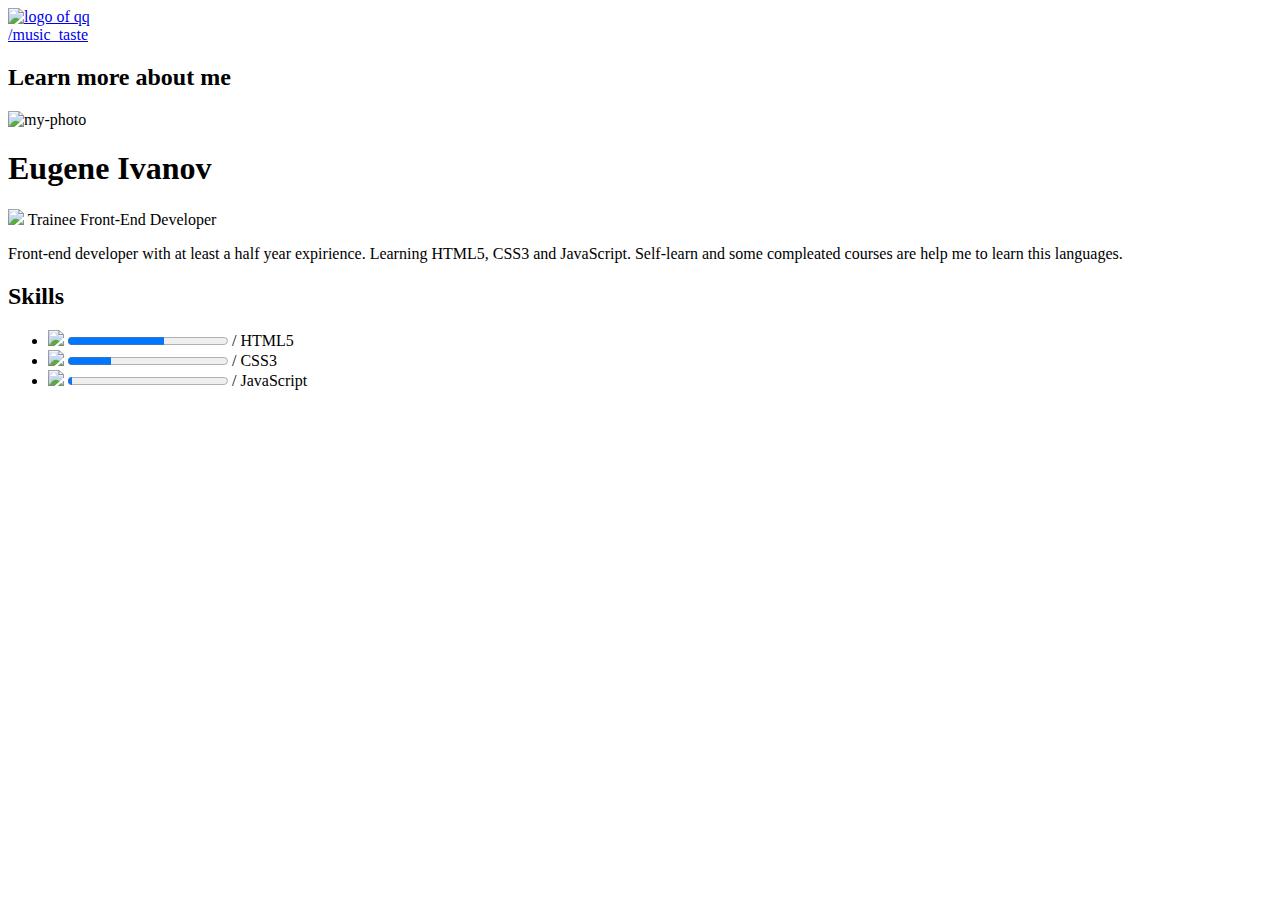
==== index.html @ 04a3f7f9 "upload html pages" ====
<!DOCTYPE html>
<html lang="en">

<head>
    <meta charset="utf-8">
    <meta content="width=device-width, initial-scale=1.0" name="viewport">
    <meta name="author" content="Eugene Horizon">
    <meta name="description" content="first site (compleated) i've ever do.">
    <meta http-equiv="X-UA-Compatible" content="IE=edge">

    <link
        href="https://fonts.googleapis.com/css?family=Open+Sans:300,300i,400,400i,600,600i,700,700i|Raleway:300,300i,400,400i,500,500i,600,600i,700,700i|Poppins:300,300i,400,400i,500,500i,600,600i,700,700i"
        rel="stylesheet">
    <link rel="stylesheet" href="css/style.css">
    <link rel="shortcut icon" href="img/qq.png">

    <title>qqsite</title>
</head>

<body>
    <!-- Main -->
    <div class="wrapper">
        <!-- Table bar -->
        <div class="table-bar">
            <a href="index.html"><img src="img/qq.png" width="50px" height="50px" alt="logo of qq"
                    class="logo-img" /></a>
            <nav class="nav-bar">
                <a href="/music.html" class="nav-bar-text"> /music_taste</a>
            </nav>
        </div>

        <div id="about-me">
            <div class="about-me">
                <div class="main-title">
                    <h2>Learn more about me</h2>
                </div>
                <img src="img/profile-photo.png" width="400px" height="400px" alt="my-photo" class="about-me-photo">
                <h1 class="my-name">Eugene Ivanov</h1>
                <img src="img/hashtag.png" height="15"><span class="my-profession"> Trainee Front-End Developer</span></h1>
                <p class="about-me-text">Front-end developer with at least a half year expirience. Learning HTML5, CSS3 and JavaScript. Self-learn and some compleated courses are help me to learn this languages.</p>
            </div>
        </div>
        <div id="my-skills">
            <div class="my-skills">
                <div class="main-title">
                    <h2>Skills</h2>
                </div>
                <ul class="skills-list">
                    <li><img src="/img/html5.png" width="25px"> <progress class="progress-bar" max="100" value="60">60%</progress> <span
                            class="progress-bar-title"> / HTML5</span>
                    <li><img src="/img/css3.png" width="25px"> <progress class="progress-bar" max="100" value="27">27%</progress> <span
                            class="progress-bar-title"> / CSS3</span>
                    <li><img src="/img/javascript.png" width="25px"> <progress class="progress-bar" max="100" value="3">3%</progress> <span
                            class="progress-bar-title"> / JavaScript</span>
                </ul>
            </div>
        </div>
    </div>
    </div>
</body>
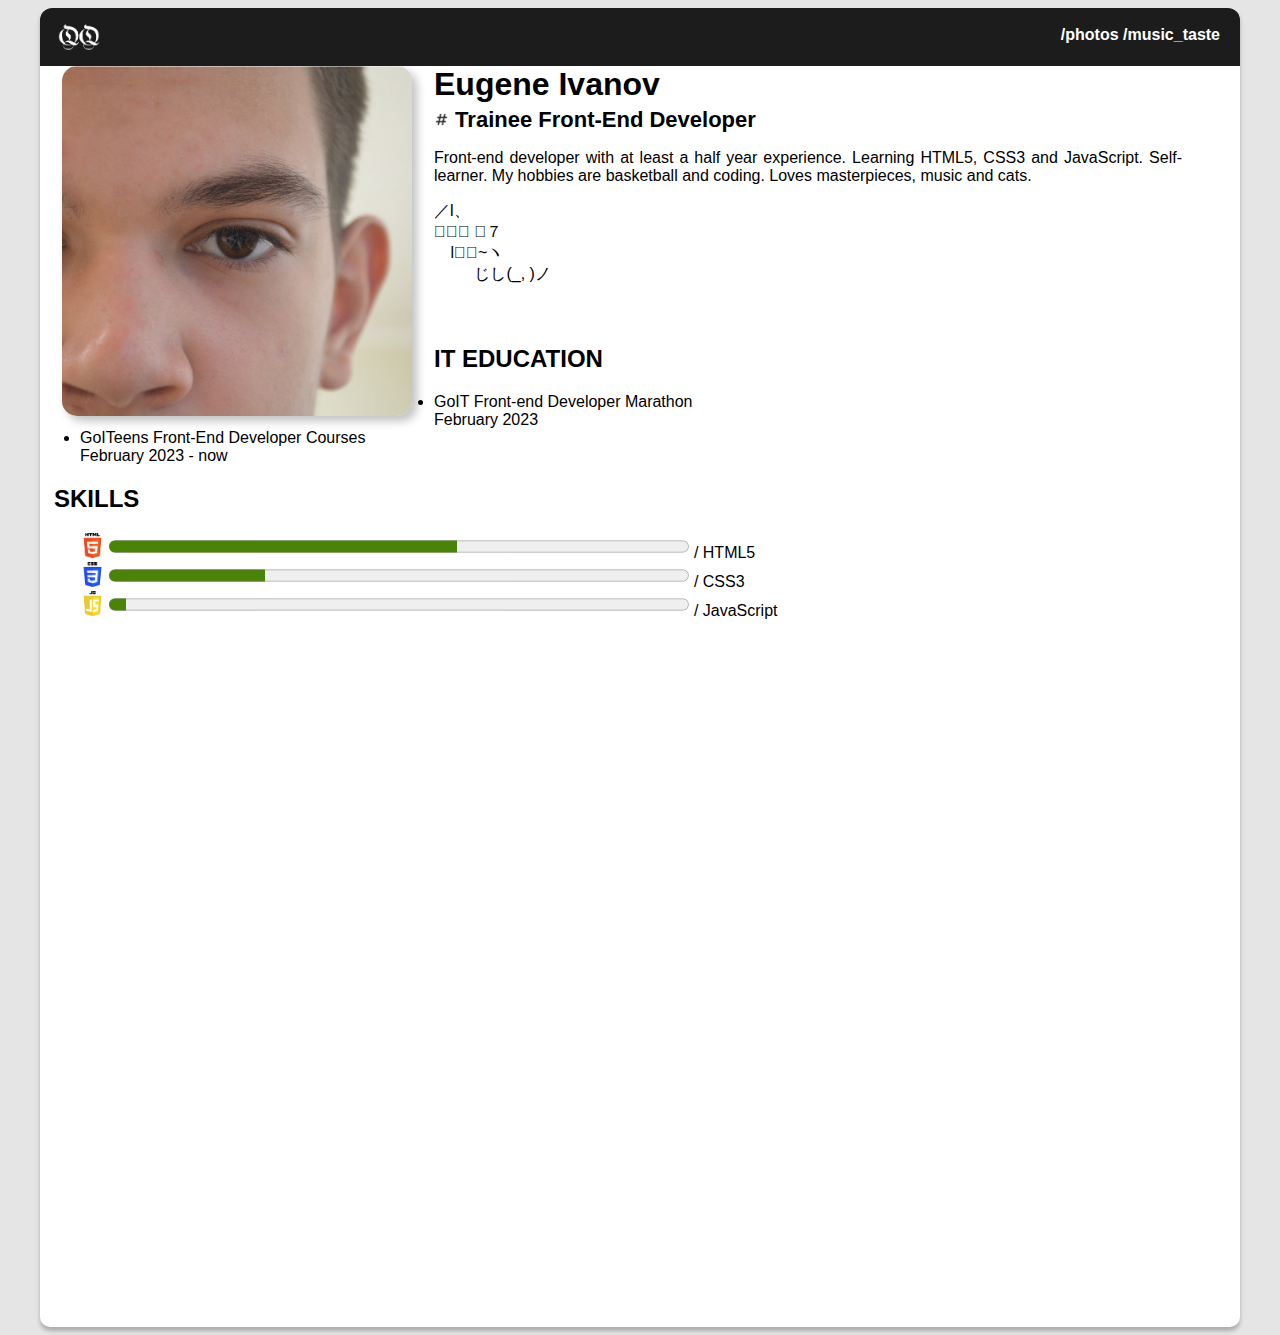
==== commit b169fe9f: "upd main pages" ====
--- a/index.html
+++ b/index.html
@@ -8,9 +8,9 @@
     <meta name="description" content="first site (compleated) i've ever do.">
     <meta http-equiv="X-UA-Compatible" content="IE=edge">
 
-    <link
-        href="https://fonts.googleapis.com/css?family=Open+Sans:300,300i,400,400i,600,600i,700,700i|Raleway:300,300i,400,400i,500,500i,600,600i,700,700i|Poppins:300,300i,400,400i,500,500i,600,600i,700,700i"
-        rel="stylesheet">
+    <link rel="preconnect" href="https://fonts.googleapis.com">
+    <link rel="preconnect" href="https://fonts.gstatic.com" crossorigin>
+    <link href="https://fonts.googleapis.com/css2?family=Rubik&display=swap" rel="stylesheet">
     <link rel="stylesheet" href="css/style.css">
     <link rel="shortcut icon" href="img/qq.png">
 
@@ -25,35 +25,51 @@
             <a href="index.html"><img src="img/qq.png" width="50px" height="50px" alt="logo of qq"
                     class="logo-img" /></a>
             <nav class="nav-bar">
+                <a href="/photos.html" class="nav-bar-text"> /photos</a>
                 <a href="/music.html" class="nav-bar-text"> /music_taste</a>
             </nav>
         </div>
-
+        <!-- About me -->
         <div id="about-me">
             <div class="about-me">
-                <div class="main-title">
-                    <h2>Learn more about me</h2>
-                </div>
-                <img src="img/profile-photo.png" width="400px" height="400px" alt="my-photo" class="about-me-photo">
+                <img src="img/profile-photo.png" width="350px" height="350px" alt="my-photo" class="about-me-photo">
                 <h1 class="my-name">Eugene Ivanov</h1>
-                <img src="img/hashtag.png" height="15"><span class="my-profession"> Trainee Front-End Developer</span></h1>
-                <p class="about-me-text">Front-end developer with at least a half year expirience. Learning HTML5, CSS3 and JavaScript. Self-learn and some compleated courses are help me to learn this languages.</p>
+                <img src="img/hashtag.png" height="15"><span class="my-profession"> Trainee Front-End Developer</span>
+                </h1>
+                <p class="about-me-text">Front-end developer with at least a half year experience. Learning HTML5, CSS3
+                    and JavaScript. Self-learner. My hobbies are basketball and coding. Loves masterpieces, music and
+                    cats.</p>
+                <p class="kitty">   ／l、<br>
+                                   （ﾟ､ ｡７<br>
+                                  ⠀ l、ﾞ~ヽ <br>
+                                  ⠀ ⠀⠀じし(_,  )ノ</p>
             </div>
         </div>
-        <div id="my-skills">
-            <div class="my-skills">
-                <div class="main-title">
-                    <h2>Skills</h2>
-                </div>
-                <ul class="skills-list">
-                    <li><img src="/img/html5.png" width="25px"> <progress class="progress-bar" max="100" value="60">60%</progress> <span
-                            class="progress-bar-title"> / HTML5</span>
-                    <li><img src="/img/css3.png" width="25px"> <progress class="progress-bar" max="100" value="27">27%</progress> <span
-                            class="progress-bar-title"> / CSS3</span>
-                    <li><img src="/img/javascript.png" width="25px"> <progress class="progress-bar" max="100" value="3">3%</progress> <span
-                            class="progress-bar-title"> / JavaScript</span>
-                </ul>
+        <!-- Education -->
+        <div id="education">
+            <div class="main-title">
+                <h2>IT Education</h2>
             </div>
+            <ul class="edu-list">
+                <li><span class="edu-item"> GoIT Front-end Developer
+                        Marathon<br><span class="edu-date">February 2023</span></li>
+                <li><span class="edu-item"> GoITeens Front-End Developer
+                        Courses </span><br><span class="edu-date">February 2023 - now</span></li>
+            </ul>
+        </div>
+        <!-- Skills -->
+        <div class="my-skills">
+            <div class="main-title">
+                <h2>Skills</h2>
+            </div>
+            <ul class="skills-list">
+                <li><img src="/img/html5.png" width="25px"> <progress class="progress-bar" max="100"
+                        value="60">60%</progress> <span class="list-item"> / HTML5</span>
+                <li><img src="/img/css3.png" width="25px"> <progress class="progress-bar" max="100"
+                        value="27">27%</progress> <span class="list-item"> / CSS3</span>
+                <li><img src="/img/javascript.png" width="25px"> <progress class="progress-bar" max="100"
+                        value="3">3%</progress> <span class="list-item"> / JavaScript</span>
+            </ul>
         </div>
     </div>
     </div>
--- a/css/style.css
+++ b/css/style.css
@@ -0,0 +1,90 @@
+/* Main */
+
+.wrapper {
+    background: #ffffff;
+    width: 1200px;
+    height: 1319px;
+    margin: 0 auto;
+    box-shadow: 0 4px 4px #0000003F;
+    border-radius: 10px;
+}
+
+body {
+    font-family: "Open Sans", sans-serif;
+    background-color: #e5e5e5;
+}
+
+.main-title {
+    margin: 0 0 0 14px;
+    text-transform: uppercase;
+    font-weight: 900;
+}
+
+/* Table bar */
+
+.table-bar {
+    display: flex;
+    justify-content: space-between;
+    background-color: #1d1c1d;
+    border-radius: 12px 12px 0 0;
+    padding: 4px 0 0 14px;
+}
+
+.nav-bar {
+    margin: 14px 20px 0 0;
+}
+
+.nav-bar-text {
+    font-size: 16px;
+    font-weight: 900;
+    color: #ffffff;
+    text-decoration: none;
+}
+
+/* About me */
+
+.about-me {
+    margin: 0 0 60px 0;
+}
+.my-name {
+    margin: 0 0 4px 0;
+}
+
+.my-profession {
+    font-size: 22px;
+    font-weight: 600;
+    margin: 0;
+}
+
+.about-me-photo {
+    float: left;
+    margin: 0 22px 0 22px;
+    border-radius: 15px;
+    box-shadow: 5px 5px 10px #0000003F;
+}
+
+.about-me-text {
+    text-align: justify;
+    margin: 16px 22px 0 22px;
+    width: 1120px;
+}
+
+/* Skills */
+
+.skills-list {
+    list-style-type: none;
+}
+
+progress {
+    height: 25px;
+    width: 50%;
+    accent-color: #4a8307;
+}
+
+.progress-bar {
+    margin: 0 0 2px 0;
+}
+
+.progress-bar-title {
+    color: #595959;
+}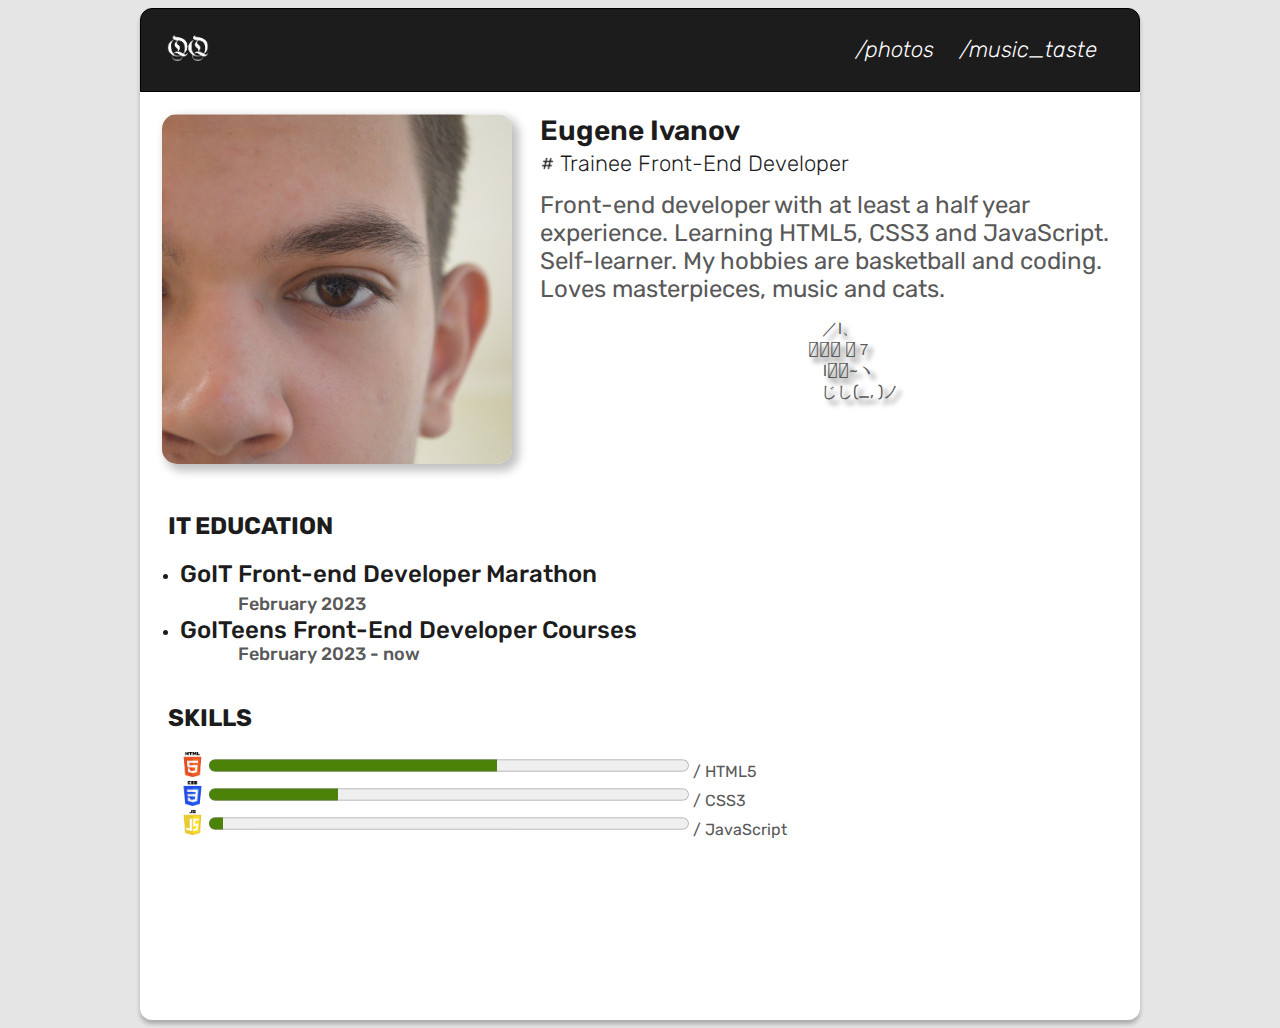
==== commit 5ef2c2a4: "Update index.html" ====
--- a/index.html
+++ b/index.html
@@ -7,7 +7,11 @@
     <meta name="author" content="Eugene Horizon">
     <meta name="description" content="first site (compleated) i've ever do.">
     <meta http-equiv="X-UA-Compatible" content="IE=edge">
-
+    <meta property="og:url" content="https://hxrizxnqq.app/">
+    <meta property="og:title" content="resume by hxrizxnqq">
+    <meta property="og:description" content="site like resume by hxrizxnqq">
+    <meta property="og:locale" content="en_US">
+    
     <link rel="preconnect" href="https://fonts.googleapis.com">
     <link rel="preconnect" href="https://fonts.gstatic.com" crossorigin>
     <link href="https://fonts.googleapis.com/css2?family=Rubik&display=swap" rel="stylesheet">
@@ -73,4 +77,4 @@
         </div>
     </div>
     </div>
-</body>+</body>
--- a/css/style.css
+++ b/css/style.css
@@ -1,23 +1,32 @@
 /* Main */
 
 .wrapper {
+    display: flex;
+    flex-direction: column;
     background: #ffffff;
-    width: 1200px;
-    height: 1319px;
+    width: 1000px;
+    height: 1012px;
     margin: 0 auto;
     box-shadow: 0 4px 4px #0000003F;
-    border-radius: 10px;
+    border-radius: 12px;
 }
 
 body {
-    font-family: "Open Sans", sans-serif;
+    font-family: 'Rubik', sans-serif;
     background-color: #e5e5e5;
 }
 
 .main-title {
-    margin: 0 0 0 14px;
+    margin: 24px 0 8px 28px;
     text-transform: uppercase;
-    font-weight: 900;
+    font-weight: 700;
+    color: #1D1C1D;
+}
+
+.main-title-mini {
+    font-size: 12px;
+    text-decoration: unset;
+    color: #595959;
 }
 
 /* Table bar */
@@ -25,9 +34,11 @@
 .table-bar {
     display: flex;
     justify-content: space-between;
-    background-color: #1d1c1d;
-    border-radius: 12px 12px 0 0;
-    padding: 4px 0 0 14px;
+    border: 1px solid;
+    border-radius: 12px 12px 0px 0px;
+    padding: 14px 22px 14px 22px;
+    margin-bottom: 22px;
+    background: #1D1C1D;
 }
 
 .nav-bar {
@@ -35,8 +46,11 @@
 }
 
 .nav-bar-text {
-    font-size: 16px;
-    font-weight: 900;
+    font-style: italic;
+    font-weight: 300;
+    font-size: 22px;
+    line-height: 26px;
+    padding: 14px 0 14px 22px;
     color: #ffffff;
     text-decoration: none;
 }
@@ -46,32 +60,81 @@
 .about-me {
     margin: 0 0 60px 0;
 }
+
 .my-name {
+    font-style: normal;
+    font-weight: 600;
+    font-size: 28px;
+    line-height: 33px;
     margin: 0 0 4px 0;
+    color: #1D1C1D;
 }
 
 .my-profession {
+    font-style: normal;
+    font-weight: 300;
     font-size: 22px;
-    font-weight: 600;
+    line-height: 26px;
+    text-transform: capitalize;
+    font-feature-settings: 'pnum' on, 'lnum' on;
     margin: 0;
+    color: #1D1C1D;
+
 }
 
 .about-me-photo {
     float: left;
-    margin: 0 22px 0 22px;
+    margin: 0px 28px 24px 22px;
     border-radius: 15px;
-    box-shadow: 5px 5px 10px #0000003F;
+    box-shadow: 5px 5px 10px 2px #0000003F;
 }
 
 .about-me-text {
-    text-align: justify;
-    margin: 16px 22px 0 22px;
-    width: 1120px;
+    font-style: normal;
+    font-weight: 400;
+    font-size: 24px;
+    line-height: 28px;
+    color: #595959;
+    margin: 14px 0 0 0;
+}
+
+.kitty {
+    color: #595959;
+    text-shadow: 5px 5px 5px;
+    text-align: center;
+}
+
+/* Education */
+
+.edu-list {
+    color: #1D1C1D;
+    list-style-type: 0;
+    width: 500px;
+    height: 104px;
+}
+
+.edu-item {
+    font-style: normal;
+    font-weight: 500;
+    font-size: 24px;
+    line-height: 28px;
+    margin: 0;
+    color: #1d1c1d;
+}
+
+.edu-date {
+    margin: 0 0 0 58px;
+    font-style: normal;
+    font-weight: 500;
+    font-size: 18px;
+    line-height: 21px;
+    color: #595959;
 }
 
 /* Skills */
 
 .skills-list {
+    position: static;
     list-style-type: none;
 }
 
@@ -85,6 +148,14 @@
     margin: 0 0 2px 0;
 }
 
-.progress-bar-title {
+.list-item {
     color: #595959;
+}
+
+/* MUSIC.HTML */
+
+/* Music block */
+
+.music-block-item {
+    margin: 14px 22px 14px 32px;
 }